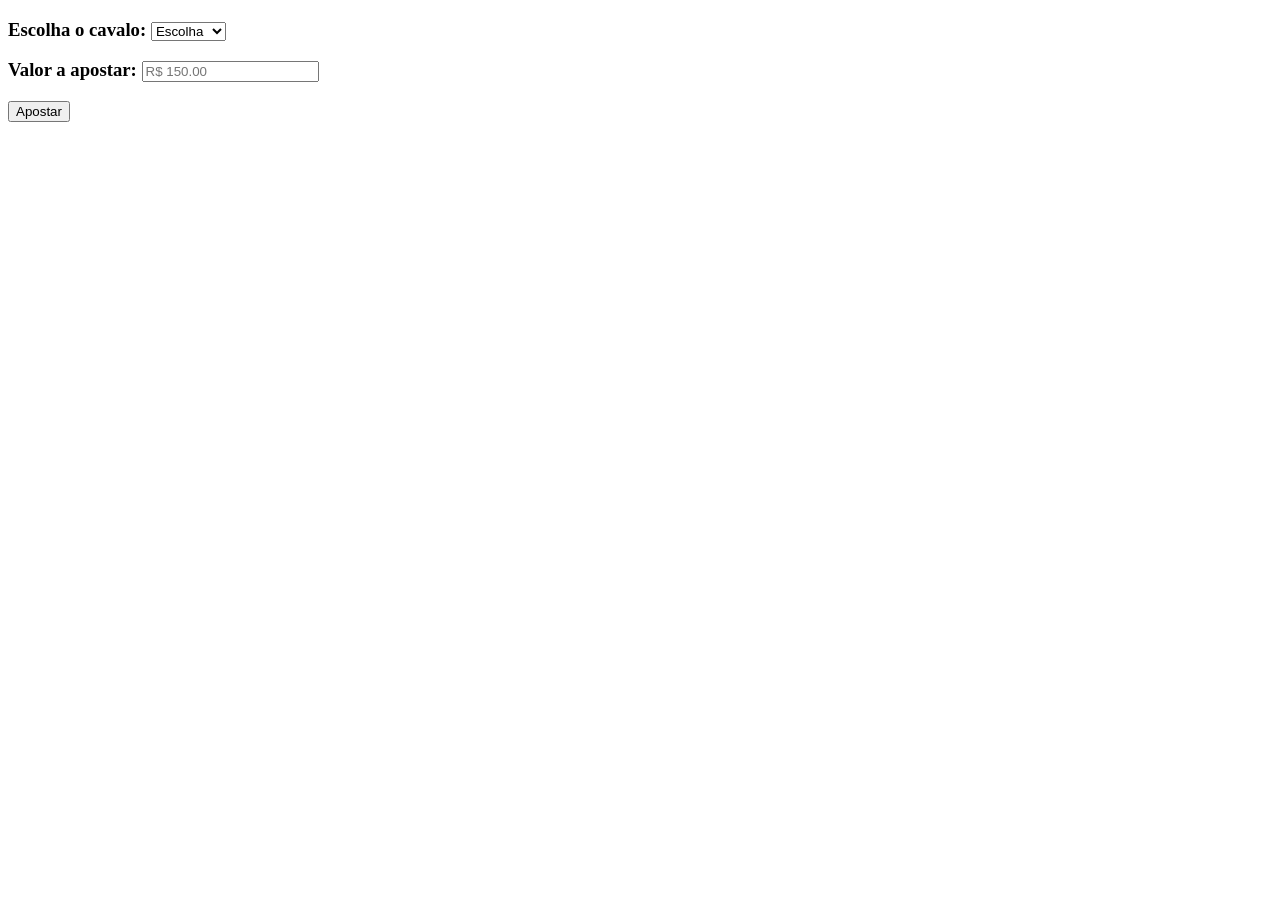
==== index.html @ a46e99cc "logica das voltas" ====
<!DOCTYPE html>
<html lang="en">
<head>
    <meta charset="UTF-8">
    <meta name="viewport" content="width=device-width, initial-scale=1.0">
    <title>Jogo dos Cavalos</title>
</head>
<body>
    <div style="display: block;" id="divEscolherCavalo">
        <h3>
            Escolha o cavalo:
            <select id="selectCavalo">
                <option value="0">Escolha</option>
                <option value="1">Cavalo 1</option>
                <option value="2">Cavalo 2</option>
                <option value="3">Cavalo 3</option>
                <option value="4">Cavalo 4</option>
                <option value="5">Cavalo 5</option>
            </select>
        </h3>
    
        <h3>
            Valor a apostar:
            <input type="number" placeholder="R$ 150.00" id="iptValorAposta">
        </h3>
    
        <button onclick="apostar()">Apostar</button>
    </div>

    <div id="resultado">

    </div>

</body>

<script>
    let vetorCavalos = [
        {
            numCavalo: 1,
            voltas: [],
            tempoTotal: 0, 
        },
        {
            numCavalo: 2,
            voltas: [],
            tempoTotal: 0, 
        },
        {
            numCavalo: 3,
            voltas: [],
            tempoTotal: 0, 
        },
        {
            numCavalo: 4,
            voltas: [],
            tempoTotal: 0, 
        },
        {
            numCavalo: 5,
            voltas: [],
            tempoTotal: 0, 
        }
    ];

    function apostar() {
        let cavaloEscolhido = selectCavalo.value;
        let valorApostar = Number(iptValorAposta.value);

        if (cavaloEscolhido == 0) {
            alert('Escolha um cavalo.');
        } else if (valorApostar <= 0 || valorApostar == '') {
            alert('Escolha um valor válido para apostar.');
        } else {
            divEscolherCavalo.style.display = 'none';
            resultado.style.display = 'block';
            for (let i = 0; i < 7; i++) {
                let numAleatorio1 = ((Math.random() * 2) + 7).toFixed(1);
                let numAleatorio2 = ((Math.random() * 2) + 7).toFixed(1);
                let numAleatorio3 = ((Math.random() * 2) + 7).toFixed(1);
                let numAleatorio4 = ((Math.random() * 2) + 7).toFixed(1);
                let numAleatorio5 = ((Math.random() * 2) + 7).toFixed(1);

                vetorCavalos[0].voltas.push(numAleatorio1);
                vetorCavalos[1].voltas.push(numAleatorio2);
                vetorCavalos[2].voltas.push(numAleatorio3);
                vetorCavalos[3].voltas.push(numAleatorio4);
                vetorCavalos[4].voltas.push(numAleatorio5);

                vetorCavalos[0].tempoTotal += Number(numAleatorio1);
                vetorCavalos[1].tempoTotal += Number(numAleatorio2);
                vetorCavalos[2].tempoTotal += Number(numAleatorio3);
                vetorCavalos[3].tempoTotal += Number(numAleatorio4);
                vetorCavalos[4].tempoTotal += Number(numAleatorio5);

                resultado.innerHTML += `
                <br> Volta [${i + 1}] <br>
                Cavalo ${vetorCavalos[0].numCavalo} - Tempo da Volta: ${vetorCavalos[0].voltas[i]} - Tempo total: ${(vetorCavalos[0].tempoTotal).toFixed(1)} <br>
                Cavalo ${vetorCavalos[1].numCavalo} - Tempo da Volta: ${vetorCavalos[1].voltas[i]} - Tempo total: ${(vetorCavalos[1].tempoTotal).toFixed(1)} <br>
                Cavalo ${vetorCavalos[2].numCavalo} - Tempo da Volta: ${vetorCavalos[2].voltas[i]} - Tempo total: ${(vetorCavalos[2].tempoTotal).toFixed(1)} <br>
                Cavalo ${vetorCavalos[3].numCavalo} - Tempo da Volta: ${vetorCavalos[3].voltas[i]} - Tempo total: ${(vetorCavalos[3].tempoTotal).toFixed(1)} <br>
                Cavalo ${vetorCavalos[4].numCavalo} - Tempo da Volta: ${vetorCavalos[4].voltas[i]} - Tempo total: ${(vetorCavalos[4].tempoTotal).toFixed(1)} <br>
                `;

            }

            
        
        }
    }
</script>

</html>
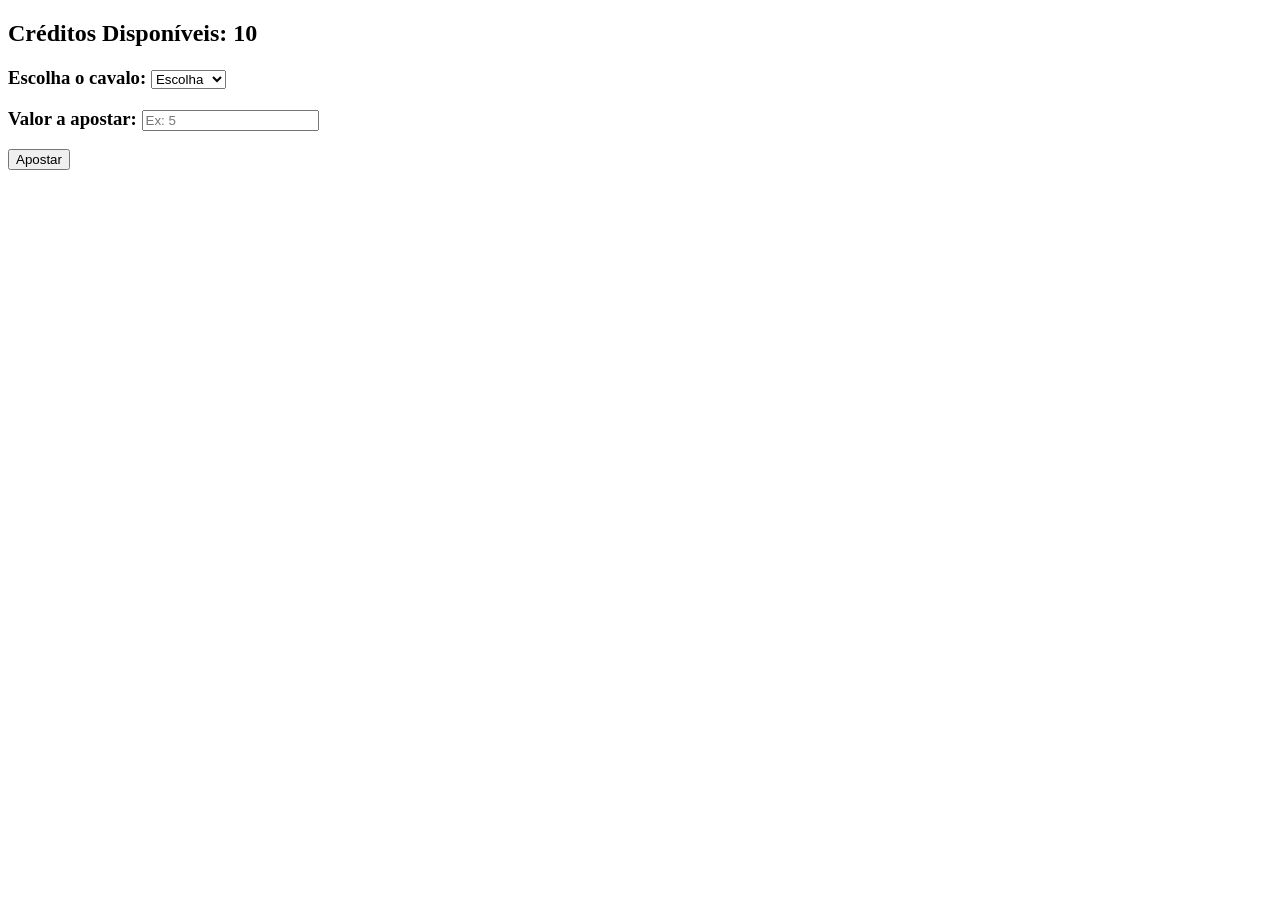
==== commit 700ef583: "aplicando conceito de creditos para poder apostar" ====
--- a/index.html
+++ b/index.html
@@ -1,12 +1,17 @@
 <!DOCTYPE html>
 <html lang="en">
+
 <head>
     <meta charset="UTF-8">
     <meta name="viewport" content="width=device-width, initial-scale=1.0">
     <title>Jogo dos Cavalos</title>
 </head>
+
 <body>
     <div style="display: block;" id="divEscolherCavalo">
+
+        <h2>Créditos Disponíveis: <span id="spanCreditos"></span></h2>
+
         <h3>
             Escolha o cavalo:
             <select id="selectCavalo">
@@ -18,51 +23,59 @@
                 <option value="5">Cavalo 5</option>
             </select>
         </h3>
-    
+
         <h3>
             Valor a apostar:
-            <input type="number" placeholder="R$ 150.00" id="iptValorAposta">
+            <input type="number" placeholder="Ex: 5" id="iptValorAposta">
         </h3>
-    
+
         <button onclick="apostar()">Apostar</button>
     </div>
 
-    <div id="resultado">
-
+    <div id="resultado" style="display: none;">
+        <div id="resultadoConteudo"></div>
+        <button onclick="voltar()">Voltar</button>
     </div>
 
 </body>
 
 <script>
-    let vetorCavalos = [
-        {
-            numCavalo: 1,
-            voltas: [],
-            tempoTotal: 0, 
-        },
-        {
-            numCavalo: 2,
-            voltas: [],
-            tempoTotal: 0, 
-        },
-        {
-            numCavalo: 3,
-            voltas: [],
-            tempoTotal: 0, 
-        },
-        {
-            numCavalo: 4,
-            voltas: [],
-            tempoTotal: 0, 
-        },
-        {
-            numCavalo: 5,
-            voltas: [],
-            tempoTotal: 0, 
-        }
-    ];
-
+    var creditosTotais = 10;
+    spanCreditos.innerHTML = creditosTotais;
+    
+    
     function apostar() {
+        resultadoConteudo.innerHTML = '';
+        let vetorCavalos = [
+            {
+                numCavalo: 1,
+                voltas: [],
+                tempoTotal: 0,
+            },
+            {
+                numCavalo: 2,
+                voltas: [],
+                tempoTotal: 0,
+            },
+            {
+                numCavalo: 3,
+                voltas: [],
+                tempoTotal: 0,
+            },
+            {
+                numCavalo: 4,
+                voltas: [],
+                tempoTotal: 0,
+            },
+            {
+                numCavalo: 5,
+                voltas: [],
+                tempoTotal: 0,
+            }
+        ];
+    
+        let vetorTemposTotais = [];
+        let vetorPodio = [];
         let cavaloEscolhido = selectCavalo.value;
         let valorApostar = Number(iptValorAposta.value);
 
@@ -70,6 +83,8 @@
             alert('Escolha um cavalo.');
         } else if (valorApostar <= 0 || valorApostar == '') {
             alert('Escolha um valor válido para apostar.');
+        } else if (valorApostar > creditosTotais) {
+            alert('Você não pode apostar mais do que os créditos totais.');
         } else {
             divEscolherCavalo.style.display = 'none';
             resultado.style.display = 'block';
@@ -92,7 +107,7 @@
                 vetorCavalos[3].tempoTotal += Number(numAleatorio4);
                 vetorCavalos[4].tempoTotal += Number(numAleatorio5);
 
-                resultado.innerHTML += `
+                resultadoConteudo.innerHTML += `
                 <br> Volta [${i + 1}] <br>
                 Cavalo ${vetorCavalos[0].numCavalo} - Tempo da Volta: ${vetorCavalos[0].voltas[i]} - Tempo total: ${(vetorCavalos[0].tempoTotal).toFixed(1)} <br>
                 Cavalo ${vetorCavalos[1].numCavalo} - Tempo da Volta: ${vetorCavalos[1].voltas[i]} - Tempo total: ${(vetorCavalos[1].tempoTotal).toFixed(1)} <br>
@@ -103,10 +118,94 @@
 
             }
 
-            
-        
+
+            let primeiro_ind = 0;
+            let segundo_ind = 0;
+            let terceiro_ind = 0;
+
+
+
+            for (let i = 0; i < vetorCavalos.length; i++) {
+                vetorTemposTotais.push(vetorCavalos[i].tempoTotal);
+            }
+
+            let primeiro = 100;
+            let segundo = 100;
+            let terceiro = 100;
+
+
+            for (let i = 0; i < vetorCavalos.length; i++) {
+                if (primeiro > vetorTemposTotais[i]) {
+                    primeiro = vetorTemposTotais[i];
+                    primeiro_ind = i;
+                }
+            }
+
+
+            for (let i = 0; i < vetorCavalos.length; i++) {
+                if (i != primeiro_ind && segundo > vetorTemposTotais[i]) {
+                    segundo = vetorTemposTotais[i];
+                    segundo_ind = i;
+                }
+            }
+
+
+            for (let i = 0; i < vetorCavalos.length; i++) {
+                if (i != primeiro_ind && i != segundo_ind && terceiro > vetorTemposTotais[i]) {
+                    terceiro = vetorTemposTotais[i];
+                    terceiro_ind = i;
+                }
+            }
+
+            if (primeiro == segundo) {
+                if (primeiro == terceiro) {
+                    if (vetorCavalos[segundo_ind].voltas[6] < vetorCavalos[primeiro_ind].voltas[6] && vetorCavalos[segundo_ind].voltas[6] < vetorCavalos[terceiro_ind].voltas[6]) {
+                        primeiro = vetorCavalos[segundo_ind].tempoTotal;
+                        primeiro_ind = segundo_ind;
+                    } else if (vetorCavalos[terceiro_ind].voltas[6] < vetorCavalos[primeiro_ind].voltas[6] && vetorCavalos[terceiro_ind].voltas[6] < vetorCavalos[segundo_ind].voltas[6]) {
+                        primeiro = vetorCavalos[terceiro_ind].tempoTotal;
+                        primeiro_ind = terceiro_ind;
+                    }
+                }
+            } else if (segundo == terceiro) {
+                if (vetorCavalos[terceiro_ind].voltas[6] < vetorCavalos[segundo_ind].voltas[6]) {
+                    segundo = vetorCavalos[terceiro_ind].tempoTotal;
+                    segundo_ind = terceiro_ind;
+
+                    terceiro = 100;
+                    for (let i = 0; i < vetorCavalos.length; i++) {
+                        if (i != primeiro_ind && i != segundo_ind && terceiro > vetorTemposTotais[i]) {
+                            terceiro = vetorTemposTotais[i];
+                            terceiro_ind = i;
+                        }
+                    }
+                }
+            }
+
+            vetorPodio.push(primeiro);
+            vetorPodio.push(segundo);
+            vetorPodio.push(terceiro);
+            resultadoConteudo.innerHTML += `<br> Primeiro: Cavalo 0${vetorCavalos[primeiro_ind].numCavalo} | Tempo Total: ${(vetorPodio[0]).toFixed(1)}  <br>
+           Segundo: Cavalo 0${vetorCavalos[segundo_ind].numCavalo} | Tempo Total: ${(vetorPodio[1]).toFixed(1)} <br>
+           Terceiro: Cavalo 0${vetorCavalos[terceiro_ind].numCavalo} | Tempo Total: ${(vetorPodio[2]).toFixed(1)} <br>`;
+
+            if (cavaloEscolhido == primeiro_ind + 1) {
+                resultadoConteudo.innerHTML += `<br> Parabéns, você ganhou R$ ${(valorApostar * 2).toFixed(2)}.`;
+                creditosTotais += valorApostar;
+                spanCreditos.innerHTML = creditosTotais;
+            } else {
+                resultadoConteudo.innerHTML += `<br> Que pena, você perdeu R$ ${(valorApostar).toFixed(2)}.`;
+                creditosTotais -= valorApostar;
+                spanCreditos.innerHTML = creditosTotais;
+            }   
         }
     }
+
+    function voltar() {
+        resultado.style.display = 'none';
+        divEscolherCavalo.style.display = 'block';
+    }
+
 </script>
 
 </html>
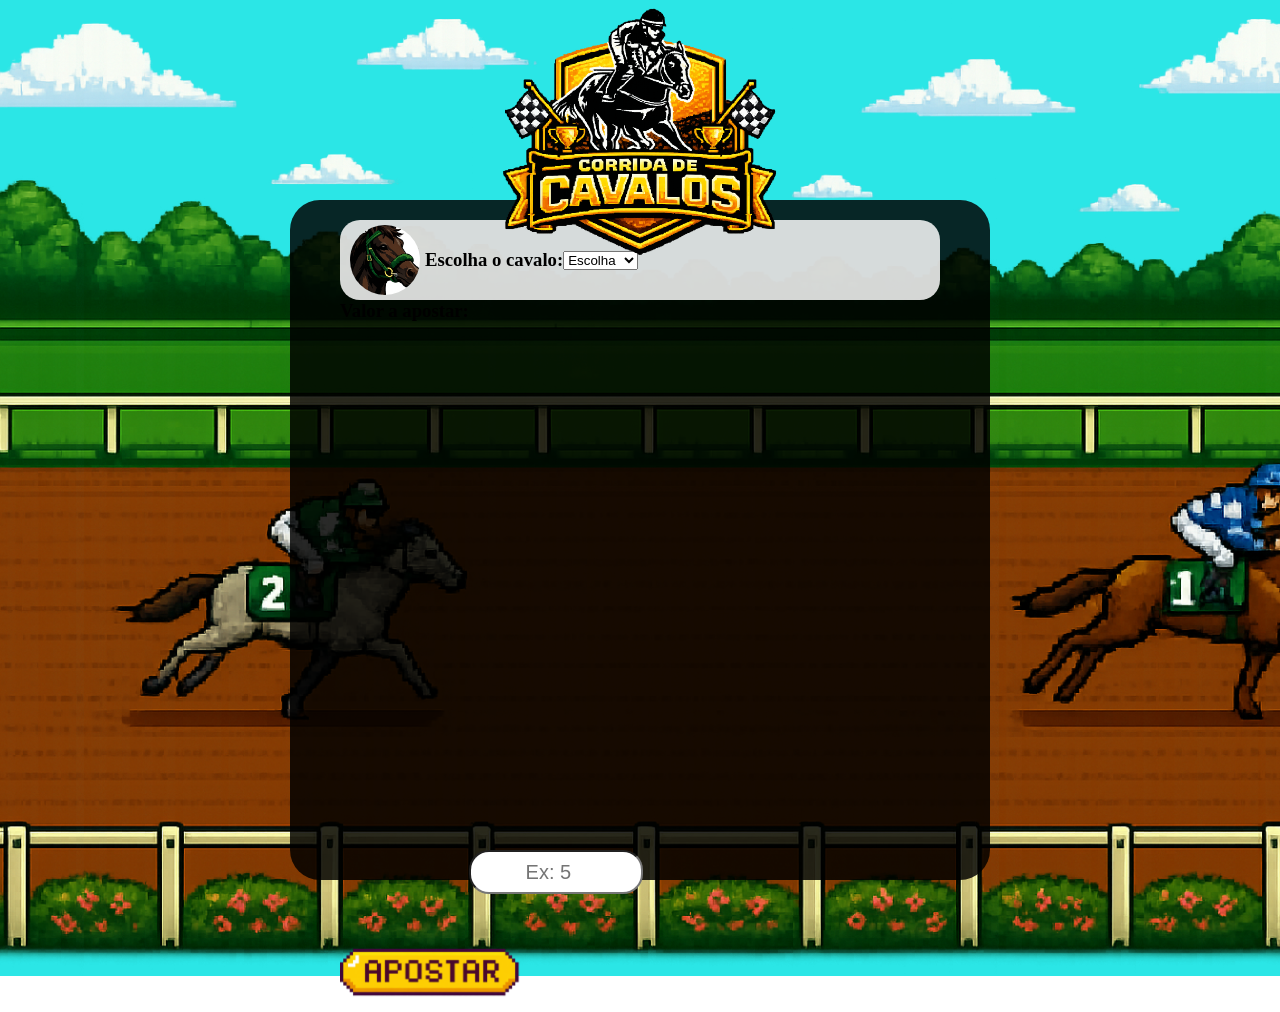
==== commit 3836397d: "estilizando" ====
--- a/index.html
+++ b/index.html
@@ -5,207 +5,58 @@
     <meta charset="UTF-8">
     <meta name="viewport" content="width=device-width, initial-scale=1.0">
     <title>Jogo dos Cavalos</title>
+    <script src="script.js"></script>
+    <link rel="stylesheet" href="jogo-dos-cavalos 1/site.css">
 </head>
 
 <body>
-    <div style="display: block;" id="divEscolherCavalo">
+    <div class="fundo">
+        <div class="ficha">
+            <h2>Créditos Disponíveis: <span id="spanCreditos"></span></h2>
+        </div>
+        <div class="titulo2"></div>
+        <div class="box">
+            <div style="display: block;" id="divEscolherCavalo">
+                <h3 class="box_menor">
+                    <div class="cavalo"></div>Escolha o cavalo:
+                    <select id="selectCavalo" >
+                        <option value="0">Escolha</option>
+                        <option value="1">Cavalo 1</option>
+                        <option value="2">Cavalo 2</option>
+                        <option value="3">Cavalo 3</option>
+                        <option value="4">Cavalo 4</option>
+                        <option value="5">Cavalo 5</option>
+                    </select>
+                </h3>
 
-        <h2>Créditos Disponíveis: <span id="spanCreditos"></span></h2>
+                <h3>
+                    Valor a apostar:
+                    <input type="number" class="valor" placeholder="Ex: 5" id="iptValorAposta">
+                </h3>
 
-        <h3>
-            Escolha o cavalo:
-            <select id="selectCavalo">
-                <option value="0">Escolha</option>
-                <option value="1">Cavalo 1</option>
-                <option value="2">Cavalo 2</option>
-                <option value="3">Cavalo 3</option>
-                <option value="4">Cavalo 4</option>
-                <option value="5">Cavalo 5</option>
-            </select>
-        </h3>
+                <button class="aposta" onclick="apostar()"></button>
 
-        <h3>
-            Valor a apostar:
-            <input type="number" placeholder="Ex: 5" id="iptValorAposta">
-        </h3>
 
-        <button onclick="apostar()">Apostar</button>
+
+
+            </div>
+             <div class="result" id="rere"><div id="resultado" style="display: none;">
+                <div id="resultadoConteudo"></div>           
+                <button onclick="voltar()">Voltar</button>
+
+            </div></div>
+
+        </div>
     </div>
 
-    <div id="resultado" style="display: none;">
-        <div id="resultadoConteudo"></div>
-        <button onclick="voltar()">Voltar</button>
-    </div>
+
+
 
 </body>
 
 <script>
     var creditosTotais = 10;
     spanCreditos.innerHTML = creditosTotais;
-    
-    
-    function apostar() {
-        resultadoConteudo.innerHTML = '';
-        let vetorCavalos = [
-            {
-                numCavalo: 1,
-                voltas: [],
-                tempoTotal: 0,
-            },
-            {
-                numCavalo: 2,
-                voltas: [],
-                tempoTotal: 0,
-            },
-            {
-                numCavalo: 3,
-                voltas: [],
-                tempoTotal: 0,
-            },
-            {
-                numCavalo: 4,
-                voltas: [],
-                tempoTotal: 0,
-            },
-            {
-                numCavalo: 5,
-                voltas: [],
-                tempoTotal: 0,
-            }
-        ];
-    
-        let vetorTemposTotais = [];
-        let vetorPodio = [];
-        let cavaloEscolhido = selectCavalo.value;
-        let valorApostar = Number(iptValorAposta.value);
-
-        if (cavaloEscolhido == 0) {
-            alert('Escolha um cavalo.');
-        } else if (valorApostar <= 0 || valorApostar == '') {
-            alert('Escolha um valor válido para apostar.');
-        } else if (valorApostar > creditosTotais) {
-            alert('Você não pode apostar mais do que os créditos totais.');
-        } else {
-            divEscolherCavalo.style.display = 'none';
-            resultado.style.display = 'block';
-            for (let i = 0; i < 7; i++) {
-                let numAleatorio1 = ((Math.random() * 2) + 7).toFixed(1);
-                let numAleatorio2 = ((Math.random() * 2) + 7).toFixed(1);
-                let numAleatorio3 = ((Math.random() * 2) + 7).toFixed(1);
-                let numAleatorio4 = ((Math.random() * 2) + 7).toFixed(1);
-                let numAleatorio5 = ((Math.random() * 2) + 7).toFixed(1);
-
-                vetorCavalos[0].voltas.push(numAleatorio1);
-                vetorCavalos[1].voltas.push(numAleatorio2);
-                vetorCavalos[2].voltas.push(numAleatorio3);
-                vetorCavalos[3].voltas.push(numAleatorio4);
-                vetorCavalos[4].voltas.push(numAleatorio5);
-
-                vetorCavalos[0].tempoTotal += Number(numAleatorio1);
-                vetorCavalos[1].tempoTotal += Number(numAleatorio2);
-                vetorCavalos[2].tempoTotal += Number(numAleatorio3);
-                vetorCavalos[3].tempoTotal += Number(numAleatorio4);
-                vetorCavalos[4].tempoTotal += Number(numAleatorio5);
-
-                resultadoConteudo.innerHTML += `
-                <br> Volta [${i + 1}] <br>
-                Cavalo ${vetorCavalos[0].numCavalo} - Tempo da Volta: ${vetorCavalos[0].voltas[i]} - Tempo total: ${(vetorCavalos[0].tempoTotal).toFixed(1)} <br>
-                Cavalo ${vetorCavalos[1].numCavalo} - Tempo da Volta: ${vetorCavalos[1].voltas[i]} - Tempo total: ${(vetorCavalos[1].tempoTotal).toFixed(1)} <br>
-                Cavalo ${vetorCavalos[2].numCavalo} - Tempo da Volta: ${vetorCavalos[2].voltas[i]} - Tempo total: ${(vetorCavalos[2].tempoTotal).toFixed(1)} <br>
-                Cavalo ${vetorCavalos[3].numCavalo} - Tempo da Volta: ${vetorCavalos[3].voltas[i]} - Tempo total: ${(vetorCavalos[3].tempoTotal).toFixed(1)} <br>
-                Cavalo ${vetorCavalos[4].numCavalo} - Tempo da Volta: ${vetorCavalos[4].voltas[i]} - Tempo total: ${(vetorCavalos[4].tempoTotal).toFixed(1)} <br>
-                `;
-
-            }
-
-
-            let primeiro_ind = 0;
-            let segundo_ind = 0;
-            let terceiro_ind = 0;
-
-
-
-            for (let i = 0; i < vetorCavalos.length; i++) {
-                vetorTemposTotais.push(vetorCavalos[i].tempoTotal);
-            }
-
-            let primeiro = 100;
-            let segundo = 100;
-            let terceiro = 100;
-
-
-            for (let i = 0; i < vetorCavalos.length; i++) {
-                if (primeiro > vetorTemposTotais[i]) {
-                    primeiro = vetorTemposTotais[i];
-                    primeiro_ind = i;
-                }
-            }
-
-
-            for (let i = 0; i < vetorCavalos.length; i++) {
-                if (i != primeiro_ind && segundo > vetorTemposTotais[i]) {
-                    segundo = vetorTemposTotais[i];
-                    segundo_ind = i;
-                }
-            }
-
-
-            for (let i = 0; i < vetorCavalos.length; i++) {
-                if (i != primeiro_ind && i != segundo_ind && terceiro > vetorTemposTotais[i]) {
-                    terceiro = vetorTemposTotais[i];
-                    terceiro_ind = i;
-                }
-            }
-
-            if (primeiro == segundo) {
-                if (primeiro == terceiro) {
-                    if (vetorCavalos[segundo_ind].voltas[6] < vetorCavalos[primeiro_ind].voltas[6] && vetorCavalos[segundo_ind].voltas[6] < vetorCavalos[terceiro_ind].voltas[6]) {
-                        primeiro = vetorCavalos[segundo_ind].tempoTotal;
-                        primeiro_ind = segundo_ind;
-                    } else if (vetorCavalos[terceiro_ind].voltas[6] < vetorCavalos[primeiro_ind].voltas[6] && vetorCavalos[terceiro_ind].voltas[6] < vetorCavalos[segundo_ind].voltas[6]) {
-                        primeiro = vetorCavalos[terceiro_ind].tempoTotal;
-                        primeiro_ind = terceiro_ind;
-                    }
-                }
-            } else if (segundo == terceiro) {
-                if (vetorCavalos[terceiro_ind].voltas[6] < vetorCavalos[segundo_ind].voltas[6]) {
-                    segundo = vetorCavalos[terceiro_ind].tempoTotal;
-                    segundo_ind = terceiro_ind;
-
-                    terceiro = 100;
-                    for (let i = 0; i < vetorCavalos.length; i++) {
-                        if (i != primeiro_ind && i != segundo_ind && terceiro > vetorTemposTotais[i]) {
-                            terceiro = vetorTemposTotais[i];
-                            terceiro_ind = i;
-                        }
-                    }
-                }
-            }
-
-            vetorPodio.push(primeiro);
-            vetorPodio.push(segundo);
-            vetorPodio.push(terceiro);
-            resultadoConteudo.innerHTML += `<br> Primeiro: Cavalo 0${vetorCavalos[primeiro_ind].numCavalo} | Tempo Total: ${(vetorPodio[0]).toFixed(1)}  <br>
-           Segundo: Cavalo 0${vetorCavalos[segundo_ind].numCavalo} | Tempo Total: ${(vetorPodio[1]).toFixed(1)} <br>
-           Terceiro: Cavalo 0${vetorCavalos[terceiro_ind].numCavalo} | Tempo Total: ${(vetorPodio[2]).toFixed(1)} <br>`;
-
-            if (cavaloEscolhido == primeiro_ind + 1) {
-                resultadoConteudo.innerHTML += `<br> Parabéns, você ganhou R$ ${(valorApostar * 2).toFixed(2)}.`;
-                creditosTotais += valorApostar;
-                spanCreditos.innerHTML = creditosTotais;
-            } else {
-                resultadoConteudo.innerHTML += `<br> Que pena, você perdeu R$ ${(valorApostar).toFixed(2)}.`;
-                creditosTotais -= valorApostar;
-                spanCreditos.innerHTML = creditosTotais;
-            }   
-        }
-    }
-
-    function voltar() {
-        resultado.style.display = 'none';
-        divEscolherCavalo.style.display = 'block';
-    }
-
 </script>
 
 </html>
--- a/jogo-dos-cavalos 1/site.css
+++ b/jogo-dos-cavalos 1/site.css
@@ -0,0 +1,195 @@
+
+*{
+padding: 0;
+margin: 0;
+}
+
+body{
+    z-index: -10;
+}
+.fundo{
+background-color: rgb(43, 230, 230);
+background-image: url(imagens/plano2.png);
+background-position: central ;
+background-size: cover;
+height: 976px;
+width: 100%;
+
+filter: blur(0px);
+position: relative;
+
+z-index: 0;
+
+display: flex;
+flex-direction: column;
+justify-content: flex-start;
+align-items: center;
+
+}
+
+.ficha{
+
+    position: absolute;
+    margin-left: 1500px ;
+}
+
+.titulo{
+height: 390px;
+width: 430px;
+background-image: url(imagens/logo.png);
+background-position: center;
+background-size: cover;
+
+
+margin-top: 50px;
+
+}
+
+.titulo2{
+height: 270px;
+width: 350px;
+background-image: url(imagens/logo.png);
+background-position: center;
+background-size: cover;
+
+position: absolute;
+}
+
+.box{
+    border-radius: 30px;
+    background-color: rgba(0, 0, 0, 0.834);
+
+    height: 680px;
+    width:700px ;
+    margin-top: 200px;
+
+    display: flex;
+    flex-direction: column;
+    justify-content: flex-start;
+    align-items: center;
+
+    
+}
+
+.botao{
+    height: 120px;
+    width: 400px;
+    background-image: url(imagens/BOTAO.png);
+    background-position: center ;
+    background-size: cover;
+    margin-top: 90px;
+
+
+    font-size: 28px;
+    font-family: 'Pixelify Sans', sans-serif;
+    font-weight: 700;
+    
+    
+    z-index: 20;
+    transition: 0.3s;
+    position: absolute;
+}
+
+.botao:hover{
+    transform: scale(1.10)
+}
+
+.box_menor{
+ background-color: rgba(255, 255, 255, 0.834);
+ border-radius: 20px;
+ height: 80px;
+ width: 600px ;
+ margin-top: 20px;
+ transition: 0.3s;
+
+ display: flex;
+ align-items: center;
+ justify-items: center;
+
+}
+
+.box_menor:hover{
+    transform: scale(1.10)
+}
+
+
+
+.cavalo{
+    border-radius: 100px;
+    background-color: white;
+
+    height: 70px;
+    width: 70px;
+
+    margin: 5px;
+    margin-left: 10px;
+
+    background-image: url(imagens/cavalo1.png);
+    background-position: center ;
+    background-size:225px 150px;
+}
+
+p{
+    font-size: 25px;
+    margin-left: 15px;}
+
+.box_menor input{
+    margin-left: 470px;
+    width: 170px;
+    height: 40px;
+
+    font-size: 20px;
+    text-align: center;
+    border-radius: 20px;
+    position: absolute;
+    margin-top: 10px;
+}
+
+.valor{
+    margin-left: 0px;
+    width: 170px;
+    height: 40px;
+
+    font-size: 20px;
+    text-align: center;
+    border-radius: 20px;
+    position: absolute;
+    margin-top: 550px;
+
+}
+
+.box_menor input:checked{
+    background-color: rgb(0, 38, 255);
+}
+
+.result{
+    font-size: 20px;
+    height: 100px;
+    width: 20px;
+    color: rgb(0, 0, 0);
+    border-radius: 20px;
+    margin-top: 30px;
+    text-align: center;
+    overflow: auto;
+    scrollbar-width: none;
+}
+
+.aposta{
+    width: 180px;
+    height: 80px;
+
+    position: absolute;
+    margin-top: 610px;
+    margin-left: 0px;
+
+    transition: 0.3s;
+
+    border: none;
+    background-color: rgba(240, 248, 255, 0);
+    background-image: url(imagens/apostar.png);
+    background-position: center;
+    background-size: cover;
+}
+.aposta:hover{
+    transform: scale(1.10);
+}
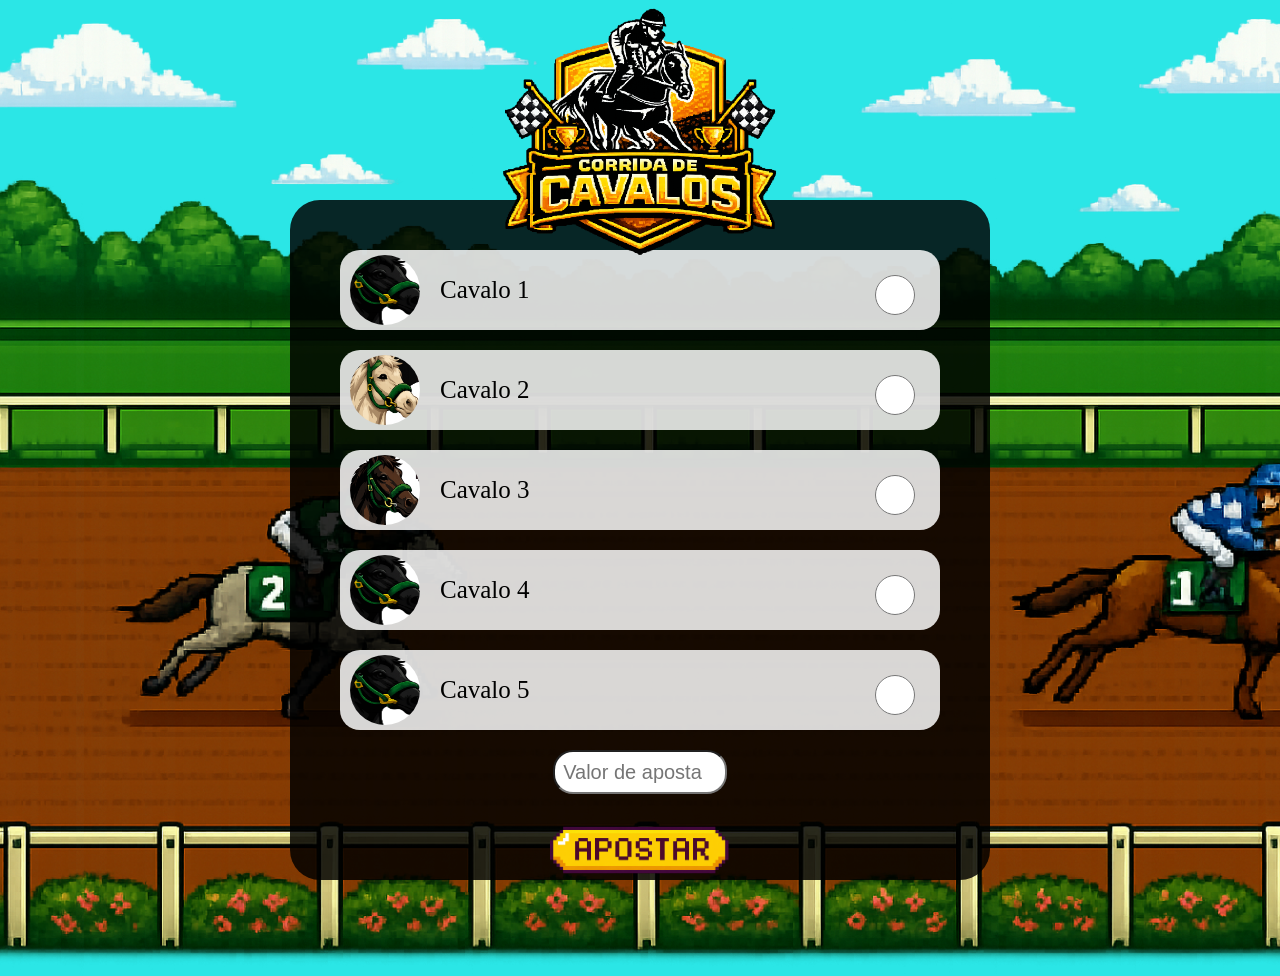
==== commit ecacfe50: "arrumando estrutura de arquivos e codigos" ====
--- a/index.html
+++ b/index.html
@@ -4,9 +4,13 @@
 <head>
     <meta charset="UTF-8">
     <meta name="viewport" content="width=device-width, initial-scale=1.0">
-    <title>Jogo dos Cavalos</title>
+    <link rel="stylesheet" href="site.css">
+    <link href="https://fonts.googleapis.com/css2?family=Fredoka:wght@400;500;600&display=swap" rel="stylesheet">
     <script src="script.js"></script>
-    <link rel="stylesheet" href="jogo-dos-cavalos 1/site.css">
+    <title>Corrida de Cavalos</title>
+
+    <!-- Grupo 08 - 1SIS -->
+
 </head>
 
 <body>
@@ -16,44 +20,49 @@
         </div>
         <div class="titulo2"></div>
         <div class="box">
-            <div style="display: block;" id="divEscolherCavalo">
-                <h3 class="box_menor">
-                    <div class="cavalo"></div>Escolha o cavalo:
-                    <select id="selectCavalo" >
-                        <option value="0">Escolha</option>
-                        <option value="1">Cavalo 1</option>
-                        <option value="2">Cavalo 2</option>
-                        <option value="3">Cavalo 3</option>
-                        <option value="4">Cavalo 4</option>
-                        <option value="5">Cavalo 5</option>
-                    </select>
-                </h3>
+            <div id="divEscolherCavalo">
+                <div id="cavalo1" class="box_menor" style="margin-top: 50px;">
+                    <div class="cavalo" style="background-image: url(imagens/cavalo2.png);"></div>
+                    <p>Cavalo 1</p>
+                    <input type="radio" id="aposta_cavalo1" value="1" name="opcao" placeholder="R$">
+                </div>
 
-                <h3>
-                    Valor a apostar:
-                    <input type="number" class="valor" placeholder="Ex: 5" id="iptValorAposta">
-                </h3>
+                <div id="cavalo2" class="box_menor">
+                    <div class="cavalo" style="background-image: url(imagens/cavalo3.png);"></div>
+                    <p>Cavalo 2</p>
+                    <input type="radio" id="aposta_cavalo2" value="2" name="opcao" placeholder="R$">
+                </div>
 
-                <button class="aposta" onclick="apostar()"></button>
+                <div id="cavalo3" class="box_menor">
+                    <div class="cavalo" style="background-image: url(imagens/cavalo1.png);"></div>
+                    <p>Cavalo 3</p>
+                    <input type="radio" id="aposta_cavalo3" value="3" name="opcao" placeholder="R$">
+                </div>
 
+                <div id="cavalo4" class="box_menor">
+                    <div class="cavalo" style="background-image: url(imagens/cavalo2.png);"></div>
+                    <p>Cavalo 4</p>
+                    <input type="radio" id="aposta_cavalo4" value="4" name="opcao" placeholder="R$">
+                </div>
 
+                <div id="cavalo5" class="box_menor">
+                    <div class="cavalo" style="background-image: url(imagens/cavalo2.png);"></div>
+                    <p>Cavalo 5</p>
+                    <input type="radio" id="aposta_cavalo5" value="5" name="opcao" placeholder="R$">
+                </div>
+            </div>
 
+            <input type="number" placeholder="Valor de aposta" class="valor" id="iptValorAposta">
+            <button class="aposta" onclick="apostar()"></button>
 
+            <div class="result" id="resultado">
+                <div id="resultadoConteudo"></div>
             </div>
-             <div class="result" id="rere"><div id="resultado" style="display: none;">
-                <div id="resultadoConteudo"></div>           
-                <button onclick="voltar()">Voltar</button>
+        </div>
 
-            </div></div>
-
-        </div>
     </div>
-
-
-
-
+    </div>
 </body>
-
 <script>
     var creditosTotais = 10;
     spanCreditos.innerHTML = creditosTotais;
--- a/site.css
+++ b/site.css
@@ -0,0 +1,198 @@
+* {
+    padding: 0;
+    margin: 0;
+}
+
+body {
+    z-index: -10;
+}
+
+.fundo {
+    background-color: rgb(43, 230, 230);
+    background-image: url(imagens/plano2.png);
+    background-position: central;
+    background-size: cover;
+    height: 976px;
+    width: 100%;
+
+    filter: blur(0px);
+    position: relative;
+
+    z-index: 0;
+
+    display: flex;
+    flex-direction: column;
+    justify-content: flex-start;
+    align-items: center;
+
+}
+
+.ficha {
+
+    position: absolute;
+    margin-left: 1500px;
+}
+
+.titulo {
+    height: 390px;
+    width: 430px;
+    background-image: url(imagens/logo.png);
+    background-position: center;
+    background-size: cover;
+
+
+    margin-top: 50px;
+
+}
+
+.titulo2 {
+    height: 270px;
+    width: 350px;
+    background-image: url(imagens/logo.png);
+    background-position: center;
+    background-size: cover;
+
+    position: absolute;
+}
+
+.box {
+    border-radius: 30px;
+    background-color: rgba(0, 0, 0, 0.834);
+
+    height: 680px;
+    width: 700px;
+    margin-top: 200px;
+
+    display: flex;
+    flex-direction: column;
+    justify-content: flex-start;
+    align-items: center;
+
+
+}
+
+.botao {
+    height: 120px;
+    width: 400px;
+    background-image: url(imagens/BOTAO.png);
+    background-position: center;
+    background-size: cover;
+    margin-top: 90px;
+
+
+    font-size: 28px;
+    font-family: 'Pixelify Sans', sans-serif;
+    font-weight: 700;
+
+
+    z-index: 20;
+    transition: 0.3s;
+    position: absolute;
+}
+
+.botao:hover {
+    transform: scale(1.10)
+}
+
+.box_menor {
+    background-color: rgba(255, 255, 255, 0.834);
+    border-radius: 20px;
+    height: 80px;
+    width: 600px;
+    margin-top: 20px;
+    transition: 0.3s;
+
+    display: flex;
+    align-items: center;
+    justify-items: center;
+
+}
+
+.box_menor:hover {
+    transform: scale(1.10)
+}
+
+
+
+.cavalo {
+    border-radius: 100px;
+    background-color: white;
+
+    height: 70px;
+    width: 70px;
+
+    margin: 5px;
+    margin-left: 10px;
+
+    background-position: center;
+    background-size: 210px 150px;
+}
+
+p {
+    font-size: 25px;
+    margin-left: 15px;
+}
+
+.box_menor input {
+    margin-left: 470px;
+    width: 170px;
+    height: 40px;
+
+    font-size: 20px;
+    text-align: center;
+    border-radius: 20px;
+    position: absolute;
+    margin-top: 10px;
+}
+
+.valor {
+    margin-left: 0px;
+    width: 170px;
+    height: 40px;
+
+    font-size: 20px;
+    text-align: center;
+    border-radius: 20px;
+    position: absolute;
+    margin-top: 550px;
+
+}
+
+.box_menor input:checked {
+    background-color: rgb(0, 38, 255);
+}
+
+.result {
+    display: none;
+    font-size: 20px;
+    height: 450px;
+    width: 500px;
+    background-color: rgba(255, 255, 255, 0.834);
+    color: rgb(0, 0, 0);
+    border-radius: 20px;
+    margin-top: 90px;
+    text-align: center;
+    overflow: auto;
+    scrollbar-width: none;
+}
+
+.aposta {
+    width: 180px;
+    height: 80px;
+
+    position: absolute;
+    margin-top: 610px;
+    margin-left: 0px;
+
+    transition: 0.3s;
+
+    border: none;
+    background-color: rgba(240, 248, 255, 0);
+    background-image: url(imagens/apostar.png);
+    background-position: center;
+    background-size: cover;
+}
+
+.aposta:hover {
+    transform: scale(1.10);
+}
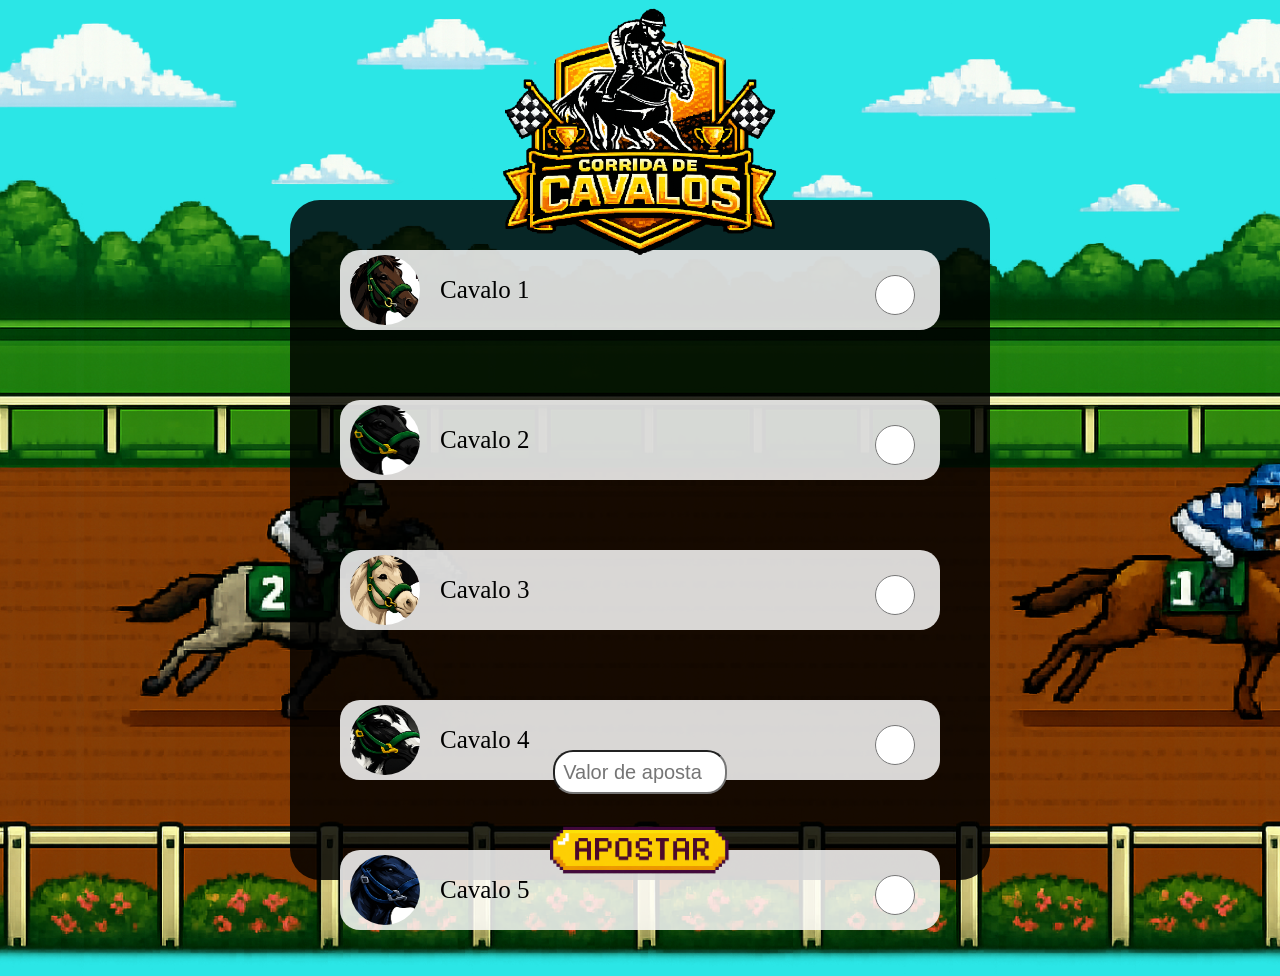
==== commit f3fbb2b1: "codigo atualizado" ====
--- a/index.html
+++ b/index.html
@@ -22,31 +22,31 @@
         <div class="box">
             <div id="divEscolherCavalo">
                 <div id="cavalo1" class="box_menor" style="margin-top: 50px;">
-                    <div class="cavalo" style="background-image: url(imagens/cavalo2.png);"></div>
+                    <div class="cavalo" style="background-image: url(imagens/cavalo1.png);"></div>
                     <p>Cavalo 1</p>
                     <input type="radio" id="aposta_cavalo1" value="1" name="opcao" placeholder="R$">
                 </div>
 
                 <div id="cavalo2" class="box_menor">
-                    <div class="cavalo" style="background-image: url(imagens/cavalo3.png);"></div>
+                    <div class="cavalo" style="background-image: url(imagens/cavalo2.png);"></div>
                     <p>Cavalo 2</p>
                     <input type="radio" id="aposta_cavalo2" value="2" name="opcao" placeholder="R$">
                 </div>
 
                 <div id="cavalo3" class="box_menor">
-                    <div class="cavalo" style="background-image: url(imagens/cavalo1.png);"></div>
+                    <div class="cavalo" style="background-image: url(imagens/cavalo3.png);"></div>
                     <p>Cavalo 3</p>
                     <input type="radio" id="aposta_cavalo3" value="3" name="opcao" placeholder="R$">
                 </div>
 
                 <div id="cavalo4" class="box_menor">
-                    <div class="cavalo" style="background-image: url(imagens/cavalo2.png);"></div>
+                    <div class="cavalo" style="background-image: url(imagens/cavalo4.png);"></div>
                     <p>Cavalo 4</p>
                     <input type="radio" id="aposta_cavalo4" value="4" name="opcao" placeholder="R$">
                 </div>
 
                 <div id="cavalo5" class="box_menor">
-                    <div class="cavalo" style="background-image: url(imagens/cavalo2.png);"></div>
+                    <div class="cavalo" style="background-image: url(imagens/cavalo5.png);"></div>
                     <p>Cavalo 5</p>
                     <input type="radio" id="aposta_cavalo5" value="5" name="opcao" placeholder="R$">
                 </div>
--- a/site.css
+++ b/site.css
@@ -1,3 +1,4 @@
+@import url(https://fonts.googleapis.com/css2?family=Fredoka:wght@400;500;600&display=swap);
 * {
     padding: 0;
     margin: 0;
@@ -28,7 +29,7 @@
 }
 
 .ficha {
-
+    display: block;
     position: absolute;
     margin-left: 1500px;
 }
@@ -51,7 +52,6 @@
     background-image: url(imagens/logo.png);
     background-position: center;
     background-size: cover;
-
     position: absolute;
 }
 
@@ -84,7 +84,6 @@
     font-family: 'Pixelify Sans', sans-serif;
     font-weight: 700;
 
-
     z-index: 20;
     transition: 0.3s;
     position: absolute;
@@ -105,6 +104,7 @@
     display: flex;
     align-items: center;
     justify-items: center;
+    margin-top: 70px;
 
 }
 
@@ -195,4 +195,69 @@
 
 .aposta:hover {
     transform: scale(1.10);
-}+}
+
+.dados_da_corrida {
+    display: flex;
+    align-items: center;
+    justify-content: space-evenly;
+    flex-direction: column;
+    width: 80%;
+    height: 80%;
+    margin-top: 70px;
+}
+
+.dados_da_corrida input {
+    width: 40px;
+    margin-left: 30px;
+    height: 20px;
+    font-size: 17px;
+}
+
+.dados_da_corrida p {
+    font-size: 28px;
+    font-family: 'Pixelify Sans', sans-serif;
+    font-weight: 700;
+    color: rgb(0, 0, 0);
+}
+.card{
+    background-color: rgb(255, 255, 255);
+    width: 400px;
+    height: 50px;
+    align-items: center;
+    display: flex;
+    border-radius: 10px;
+
+}
+
+.btn-avancar {
+    height: 50px;
+    width: 400px;
+    border: 2px solid rgb(255, 0, 0);
+    border-radius: 20px;
+    font-size: 20px;
+    font-weight: 700;
+}
+.btn-avancar:hover {
+transform
+}
+
+.divEscolherCavalo h3{
+    color: white;
+}
+
+.divEscolherCavalo input {
+    border: 2px solid;
+    margin-left: 200px;
+    margin-bottom: 10px;
+    height: 40px;
+}
+
+.divEscolherCavalo button {
+    width: 80px;
+    height: 40px;
+    margin-left: 300px;
+    border: 2px solid;
+    border-radius: 20px;
+}
+
